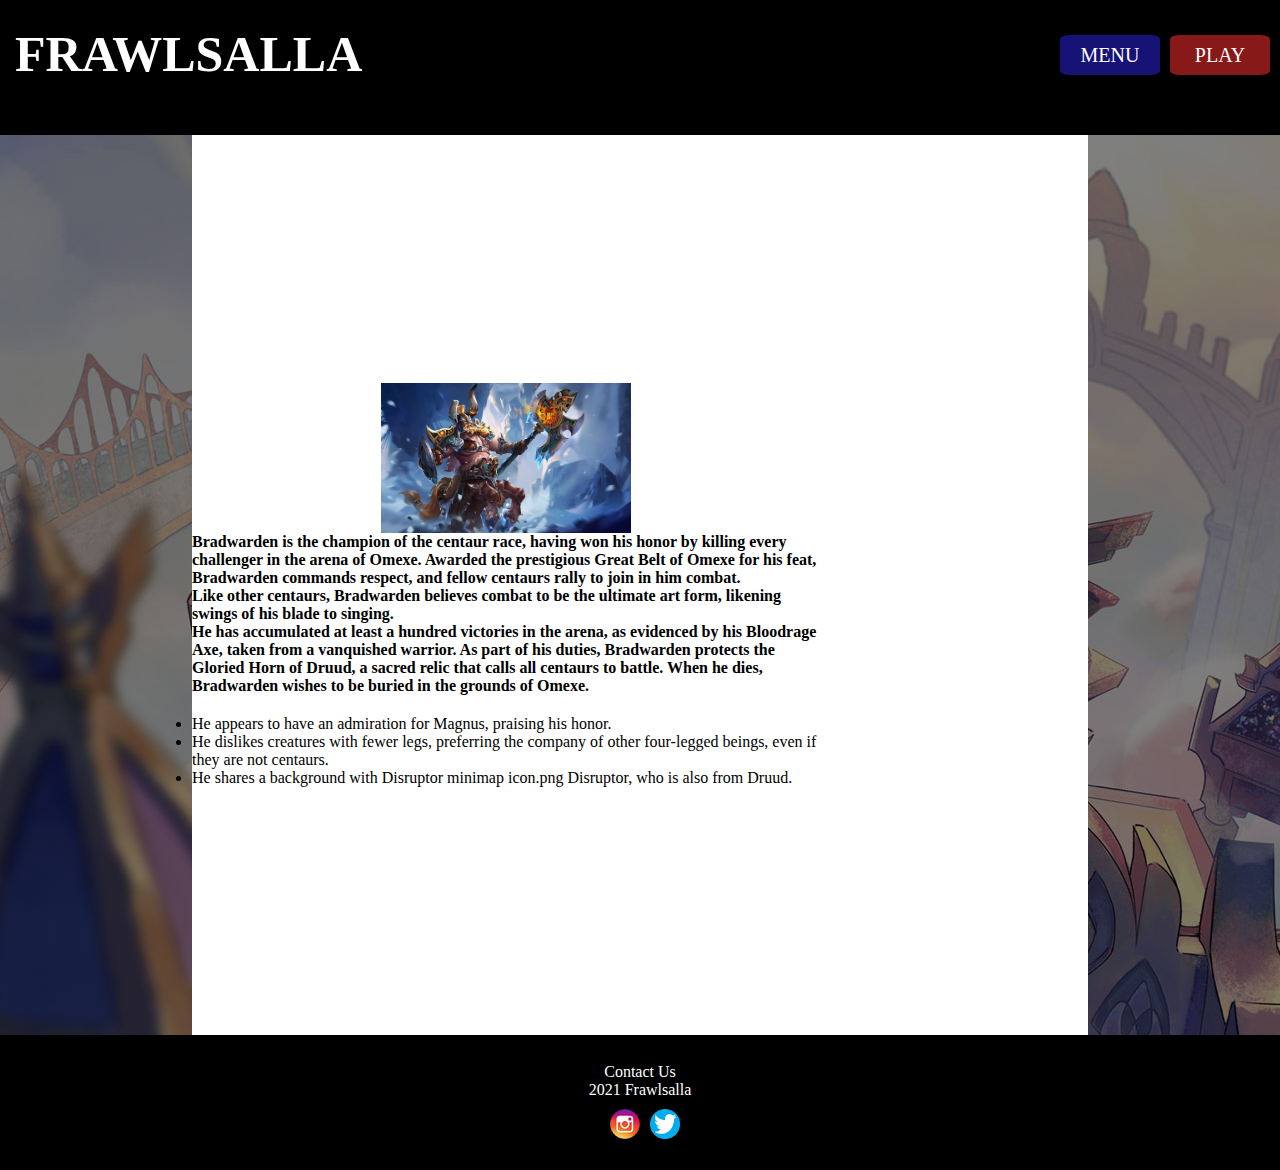
==== TUGAS HCI/char.html @ c461947d "char.html added" ====
<!DOCTYPE html>
<html>
<head>
	<title>FRAWLSALLA</title>
<meta name="viewport" content="width=device-width, initial-scale=1.0">
	<link rel="stylesheet" type="text/css" href="assets/css/style.css">
  <link rel="stylesheet" type="text/css" href="assets/css/charStyle.css">
</head>
<body>
<header>
	<nav>
		<div class="logo"><h1>FRAWLSALLA</h1></div>
		<div class="menus">
			<div class="dropdown">
    		<button class="menu">MENU</button>
    		<div class="dropdown-content">
					<a href="index.html">Home</a>
					<a href="play.html" class="small-dev">Play</a>
      		<a href="#">Events</a>
      		<a href="char.html">Charachters</a>
    		</div>
  		</div>
			<div>
				<button class="play" onclick="window.location.href = 'registration.html';">PLAY</button>
			</div>
		</div>
		</nav>
</header>
<main>
  <div class="holder">
    <div class="image">
      <img src="assets/characters/centaur.jpg" alt="centaur">
    </div>
    <div class="desc">
      <p style="font-weight:bold; margin-bottom:20px">Bradwarden is the champion of the centaur race, having won his honor by killing every challenger in the arena of Omexe. Awarded the prestigious Great Belt of Omexe for his feat, Bradwarden commands respect, and fellow centaurs rally to join in him combat.<br> Like other centaurs, Bradwarden believes combat to be the ultimate art form, likening swings of his blade to singing.<br>
        He has accumulated at least a hundred victories in the arena, as evidenced by his Bloodrage Axe, taken from a vanquished warrior.
        As part of his duties, Bradwarden protects the Gloried Horn of Druud, a sacred relic that calls all centaurs to battle.
        When he dies, Bradwarden wishes to be buried in the grounds of Omexe.</p>
      <li>He appears to have an admiration for Magnus, praising his honor.</li>
      <li>He dislikes creatures with fewer legs, preferring the company of other four-legged beings, even if they are not centaurs.</li>
      <li>He shares a background with Disruptor minimap icon.png Disruptor, who is also from Druud.</li>
    </div>
  </div>
</main>
<footer>
<div class="footer-content">
	<div class="contact">
		<p>Contact Us</p>
	</div>
	<div class="copyright">
		<p>2021 Frawlsalla</p>
	</div>
	<div class="social">
		<a href="https://www.instagram.com">
			<img src="assets/instagram.png" alt="instagram">
		</a>
		<a href="https://www.twitter.com">
			<img src="assets/twitter.png" alt="twitter">
		</a>
	</div>
</div>
</footer>
</body>
</html>
---- TUGAS HCI/assets/css/style.css ----
*{
  margin: 0;
  font-family: "Copperplate Gothic Bold";
}
body{
  height: 100%
}
header{
  background-color: black;
  height: 15vh;
}
header nav{
  display: flex;
  justify-content: space-between;
  flex-direction: row;
}
header nav .menus{
  margin: 35px 0;
  margin-right: 10px;
  justify-content: space-around;
  display: flex;
}
header nav .menus button{
  height: 40px;
  margin-left: 10px;
  font-size: 20px;
  width: 100px;
  border: none;
  color: white;
  border-radius: 10%
}
header nav .menus .menu{
  background-color: #161276;
}
header nav .menus .menu:hover{
  background-color: #2620aa;
}
.dropdown-content {
  display: none;
  position: absolute;
  background-color: #f9f9f9;
  min-width: 160px;
  box-shadow: 0px 8px 16px 0px rgba(0,0,0,0.2);
  z-index: 1;
}

.dropdown-content a {
  float: none;
  color: black;
  padding: 12px 16px;
  text-decoration: none;
  display: flex;
  text-align: left;
}

.dropdown-content a:hover {
  background-color: #ddd;
}

.dropdown:hover .dropdown-content {
  display: flex;
  flex-direction: column;
}
.dropdown-content .small-dev{display: none}
header nav .menus .play{
  background-color: #881919 ;
}
header nav .menus .play:hover{
  background-color: #a52323;
}
header nav h1{
  margin-top: 25px;
  color: white;
  margin-left: 15px;
  font-size: 50px;
  text-align: center;
}
main{
  display: flex;
  justify-content: space-around;
  background-image:linear-gradient(rgba(0, 0, 0, 0.5), rgba(0, 0, 0, 0.5)), url("../bg.jpg");
  height: 100vh ;
}
main .left{
  margin: auto 0;
  display: flex;
  flex-direction: column;
  justify-content: center;
}
main .left p{
  font-size: 50px;
  color: white;
  text-align: center;
}
main .right{
  margin: auto 0;
}
.slides {display: none;}
.slides img {vertical-align: middle;}
.slideshow-container {
  max-width: 500px;
  position: relative;
  margin: auto;
}
/* Number text (1/3 etc) */
.numbertext {
  color: #f2f2f2;
  font-size: 12px;
  padding: 8px 12px;
  position: absolute;
  top: 0;
}

/* The dots/bullets/indicators */
.dot {
  height: 15px;
  width: 15px;
  margin: 0 2px;
  background-color: #bbb;
  border-radius: 50%;
  display: inline-block;
  transition: background-color 0.6s ease;
}

.active {
  background-color: #717171;
}

/* Fading animation */
.fade {
  -webkit-animation-name: fade;
  -webkit-animation-duration: 1.5s;
  animation-name: fade;
  animation-duration: 1.5s;
}

@-webkit-keyframes fade {
  from {opacity: .4}
  to {opacity: 1}
}

@keyframes fade {
  from {opacity: .4}
  to {opacity: 1}
}
.change_content{
  font-size:50px;
  color:#00ffde;
  text-align: center;
  font-family: "Copperplate Gothic Bold";
}
.change_content:after{
	content: 'Online Ranked';
	animation: changetext 10s infinite linear;
}

@keyframes  changetext{
	0%{content: "Online Ranked 1v1"}
	25%{content: "Online Ranked 2v2"}
	50%{content: "Online Ranked 3v3"}
	75%{content: "Online Ranked 4v4"}
}
footer{
  background-color: black;
  height: 15vh;
  display: flex;
  flex-direction: column;
  justify-content: center;
}
footer .footer-content{
  margin: auto;
  justify-content:center;
}
footer .footer-content .social{
  justify-content: center;
  display: flex;
  margin-top: 10px
}
footer .footer-content .social img{
  width: 30px;
  height: 30px;
  padding-left: 10px
}
footer .footer-content div p{
  color: white;
  text-align: center
}
@media screen and (max-width: 600px) {
  header{
    height: 20vh
  }
  header nav{
    flex-direction: column;
    justify-content: center;
  }
  .logo h1{
    font-size: 250%
  }
  header nav .menus{
    margin: 5px 0;
    justify-content: center;
  }
  main{
    display: flex;
    justify-content: center;
    flex-direction: column;
    padding: auto;
    width: 100vw;
    height: 100vh
  }
  main div{
    width: 80vw;
  }
  main .left p{
    margin-top: 12px;
    font-size: 150%;
    text-align: center;
  }
  .change_content{
    font-size: 150%
  }
.play{
  display: none
}
.dropdown-content .small-dev{
  display: block;
}
}
---- TUGAS HCI/assets/css/charStyle.css ----
main .holder{
  background-color:white;
  height: auto;
  width: 70%;
  display: flex;
  flex-direction: column;
  justify-content: center;
}
main .holder .image{
  width: 70%;
  height: auto;
  display: flex;
  justify-content: center;
}
main .holder .image img{
  width: 250px;
  height: 150px
}
main .holder .desc{
  width: 70%;
  height: auto
}
main .holder .desc p,li{
  align-items: center;
}
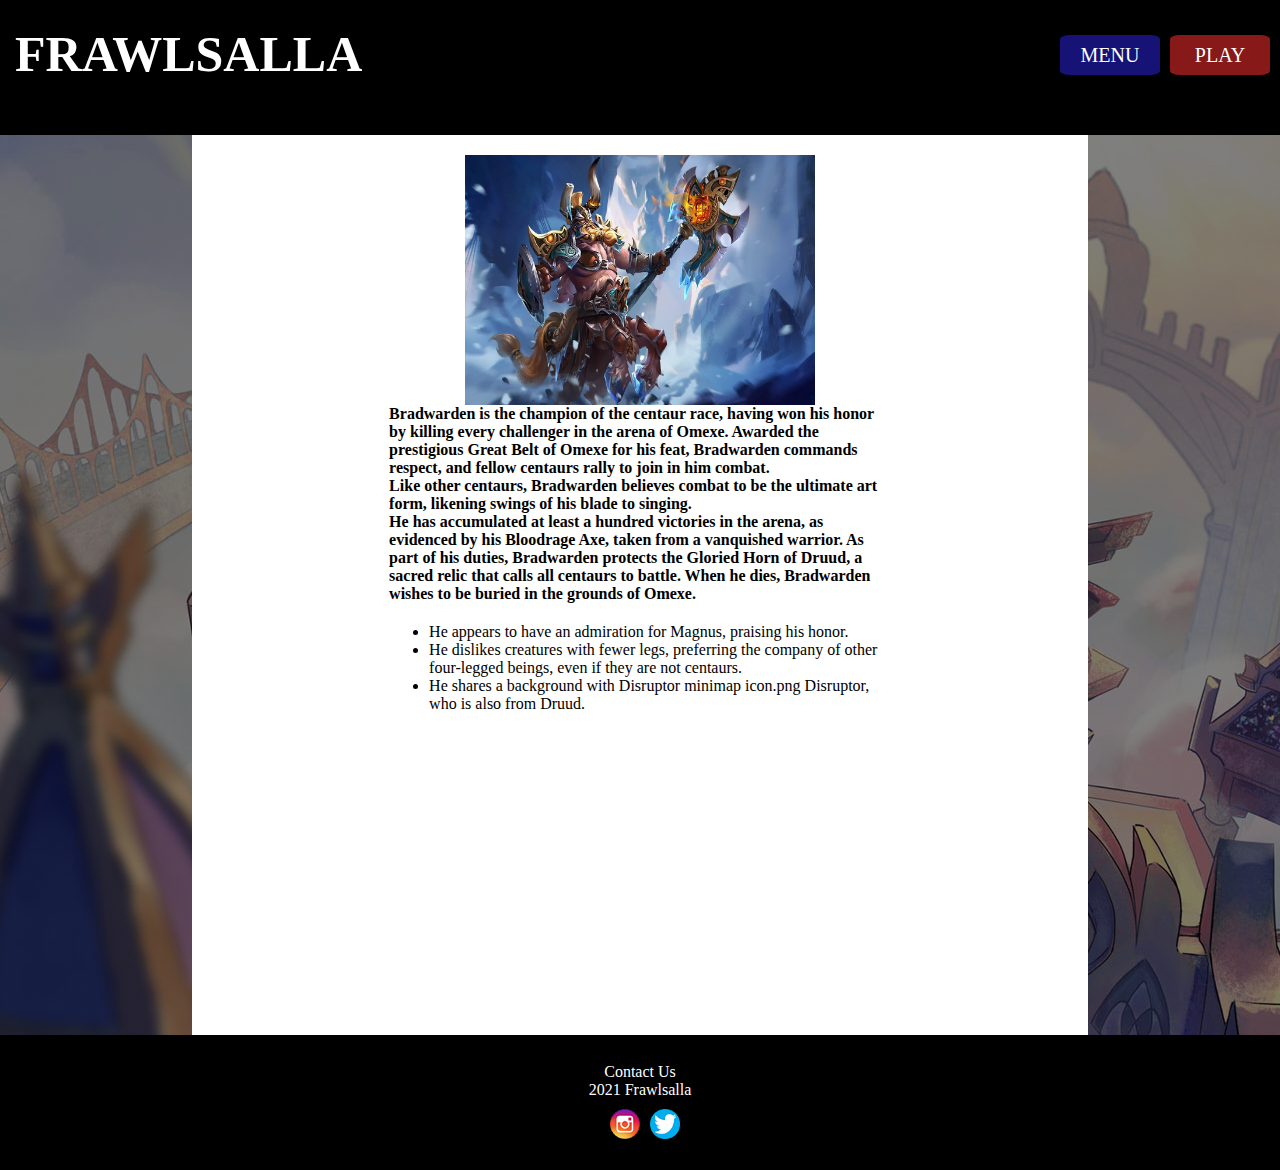
==== commit 7a4e593e: "add data charachter" ====
--- a/TUGAS HCI/char.html
+++ b/TUGAS HCI/char.html
@@ -5,8 +5,9 @@
 <meta name="viewport" content="width=device-width, initial-scale=1.0">
 	<link rel="stylesheet" type="text/css" href="assets/css/style.css">
   <link rel="stylesheet" type="text/css" href="assets/css/charStyle.css">
+  <script src="assets/javascript/script.js"></script>
 </head>
-<body>
+<body onload="showSlides()">
 <header>
 	<nav>
 		<div class="logo"><h1>FRAWLSALLA</h1></div>
@@ -27,20 +28,88 @@
 		</nav>
 </header>
 <main>
-  <div class="holder">
-    <div class="image">
-      <img src="assets/characters/centaur.jpg" alt="centaur">
+  <!-- centaur -->
+    <div class="slides">
+      <div class="doc">
+        <div class="image">
+          <img src="assets/characters/centaur.jpg" alt="centaur">
+        </div>
+        <div class="desc">
+          <p style="font-weight:bold; margin-bottom:20px">Bradwarden is the champion of the centaur race, having won his honor by killing every challenger in the arena of Omexe. Awarded the prestigious Great Belt of Omexe for his feat, Bradwarden commands respect, and fellow centaurs rally to join in him combat.<br> Like other centaurs, Bradwarden believes combat to be the ultimate art form, likening swings of his blade to singing.<br>
+            He has accumulated at least a hundred victories in the arena, as evidenced by his Bloodrage Axe, taken from a vanquished warrior.
+            As part of his duties, Bradwarden protects the Gloried Horn of Druud, a sacred relic that calls all centaurs to battle.
+            When he dies, Bradwarden wishes to be buried in the grounds of Omexe.</p>
+            <ul>
+              <li>He appears to have an admiration for Magnus, praising his honor.</li>
+              <li>He dislikes creatures with fewer legs, preferring the company of other four-legged beings, even if they are not centaurs.</li>
+              <li>He shares a background with Disruptor minimap icon.png Disruptor, who is also from Druud.</li>
+            </ul>
+          </div>
+        </div>
     </div>
-    <div class="desc">
-      <p style="font-weight:bold; margin-bottom:20px">Bradwarden is the champion of the centaur race, having won his honor by killing every challenger in the arena of Omexe. Awarded the prestigious Great Belt of Omexe for his feat, Bradwarden commands respect, and fellow centaurs rally to join in him combat.<br> Like other centaurs, Bradwarden believes combat to be the ultimate art form, likening swings of his blade to singing.<br>
-        He has accumulated at least a hundred victories in the arena, as evidenced by his Bloodrage Axe, taken from a vanquished warrior.
-        As part of his duties, Bradwarden protects the Gloried Horn of Druud, a sacred relic that calls all centaurs to battle.
-        When he dies, Bradwarden wishes to be buried in the grounds of Omexe.</p>
-      <li>He appears to have an admiration for Magnus, praising his honor.</li>
-      <li>He dislikes creatures with fewer legs, preferring the company of other four-legged beings, even if they are not centaurs.</li>
-      <li>He shares a background with Disruptor minimap icon.png Disruptor, who is also from Druud.</li>
+    <!-- ogre -->
+    <div class="slides">
+        <div class="doc">
+          <div class="image">
+            <img src="assets/characters/ogre.jpg" alt="ogre">
+          </div>
+          <div class="desc">
+            <p style="font-weight:bold; margin-bottom:20px">For reasons unknown, the Goddess of Luck tasked Aggron with watching over a flock of Firelarks. One such bird, Flockheart, managed to get separated from the flock, and ended up being Aggron's mount</p>
+          </div>
+        </div>
     </div>
-  </div>
+    <!-- earth spirit -->
+    <div class="slides">
+        <div class="doc">
+          <div class="image">
+            <img src="assets/characters/centaur.jpg" alt="centaur">
+          </div>
+          <div class="desc">
+            <p style="font-weight:bold; margin-bottom:20px">Deep amid the Upland crags and cliffs there runs a seam of sacred jade long foresworn by highland miners. From this rare material, the likeness of the great general Kaolin was carved and buried at the head of a stone funerary army ten thousand strong—a force of soldiers and holy men, jesters and acrobats, carved by crafstmen and entombed for millennia in the dark embrace of the Earth.
+
+What the craftsmen had not known was that within the strange seam of jade flowed the spirit of the Earth itself—an elemental force at one with the planet. When the force within the carved jade found itself cut off from the life's blood of the world, it gathered its strength over the course of a thousand years and dug itself free and into the light. Now the great Kaolin Earth Spirit strides the Upland roads, fighting for the spirit of the Earth; and in times of need calls forth remnants of his buried army still locked in the loving embrace of the soil.</p>
+
+            </div>
+          </div>
+    </div>
+    <!-- dazzle -->
+    <div class="slides">
+          <div class="doc">
+            <div class="image">
+              <img src="assets/characters/centaur.jpg" alt="centaur">
+            </div>
+            <div class="desc">
+              <p style="font-weight:bold; margin-bottom:20px">Bradwarden is the champion of the centaur race, having won his honor by killing every challenger in the arena of Omexe. Awarded the prestigious Great Belt of Omexe for his feat, Bradwarden commands respect, and fellow centaurs rally to join in him combat.<br> Like other centaurs, Bradwarden believes combat to be the ultimate art form, likening swings of his blade to singing.<br>
+                He has accumulated at least a hundred victories in the arena, as evidenced by his Bloodrage Axe, taken from a vanquished warrior.
+                As part of his duties, Bradwarden protects the Gloried Horn of Druud, a sacred relic that calls all centaurs to battle.
+                When he dies, Bradwarden wishes to be buried in the grounds of Omexe.</p>
+                <ul>
+                  <li>He appears to have an admiration for Magnus, praising his honor.</li>
+                  <li>He dislikes creatures with fewer legs, preferring the company of other four-legged beings, even if they are not centaurs.</li>
+                  <li>He shares a background with Disruptor minimap icon.png Disruptor, who is also from Druud.</li>
+                </ul>
+              </div>
+            </div>
+    </div>
+    <!-- terror blade -->
+    <div class="slides">
+            <div class="doc">
+              <div class="image">
+                <img src="assets/characters/centaur.jpg" alt="centaur">
+              </div>
+              <div class="desc">
+                <p style="font-weight:bold; margin-bottom:20px">Bradwarden is the champion of the centaur race, having won his honor by killing every challenger in the arena of Omexe. Awarded the prestigious Great Belt of Omexe for his feat, Bradwarden commands respect, and fellow centaurs rally to join in him combat.<br> Like other centaurs, Bradwarden believes combat to be the ultimate art form, likening swings of his blade to singing.<br>
+                  He has accumulated at least a hundred victories in the arena, as evidenced by his Bloodrage Axe, taken from a vanquished warrior.
+                  As part of his duties, Bradwarden protects the Gloried Horn of Druud, a sacred relic that calls all centaurs to battle.
+                  When he dies, Bradwarden wishes to be buried in the grounds of Omexe.</p>
+                  <ul>
+                    <li>He appears to have an admiration for Magnus, praising his honor.</li>
+                    <li>He dislikes creatures with fewer legs, preferring the company of other four-legged beings, even if they are not centaurs.</li>
+                    <li>He shares a background with Disruptor minimap icon.png Disruptor, who is also from Druud.</li>
+                  </ul>
+                </div>
+              </div>
+    </div>
 </main>
 <footer>
 <div class="footer-content">
--- a/TUGAS HCI/assets/css/charStyle.css
+++ b/TUGAS HCI/assets/css/charStyle.css
@@ -1,25 +1,30 @@
-main .holder{
-  background-color:white;
+main .slides{
   height: auto;
   width: 70%;
-  display: flex;
-  flex-direction: column;
-  justify-content: center;
+  background-color:white;
 }
-main .holder .image{
+main .slides .doc{
+  width: 80%;
+  height: 100px;
+  margin: auto;
+  padding-top: 20px
+}
+main .slides .image{
   width: 70%;
   height: auto;
+  margin: auto;
   display: flex;
   justify-content: center;
 }
-main .holder .image img{
-  width: 250px;
-  height: 150px
+main .slides .desc{
+  width: 70%;
+  height: auto;
+  margin: auto;
 }
-main .holder .desc{
-  width: 70%;
-  height: auto
+main .slides .image img{
+  width: 350px;
+  height: 250px
 }
-main .holder .desc p,li{
+main .slides .desc p,li{
   align-items: center;
 }
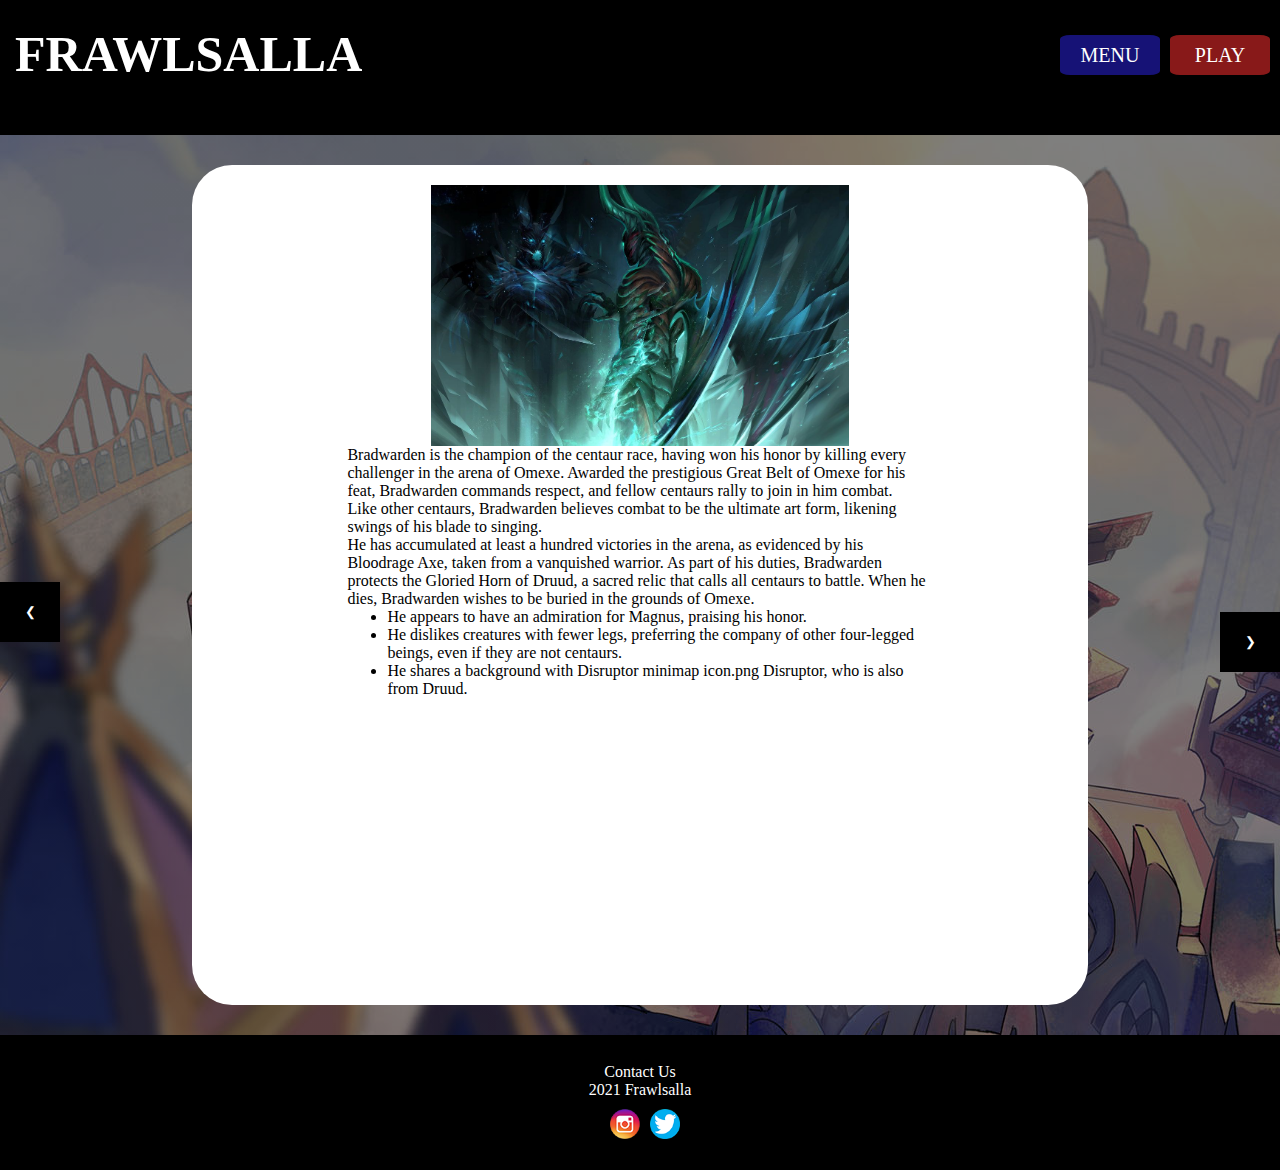
==== commit c564d2b2: "done not responsive char.html" ====
--- a/TUGAS HCI/char.html
+++ b/TUGAS HCI/char.html
@@ -7,7 +7,7 @@
   <link rel="stylesheet" type="text/css" href="assets/css/charStyle.css">
   <script src="assets/javascript/script.js"></script>
 </head>
-<body onload="showSlides()">
+<body onload="showDivs(0)">
 <header>
 	<nav>
 		<div class="logo"><h1>FRAWLSALLA</h1></div>
@@ -29,87 +29,84 @@
 </header>
 <main>
   <!-- centaur -->
-    <div class="slides">
-      <div class="doc">
-        <div class="image">
-          <img src="assets/characters/centaur.jpg" alt="centaur">
-        </div>
-        <div class="desc">
-          <p style="font-weight:bold; margin-bottom:20px">Bradwarden is the champion of the centaur race, having won his honor by killing every challenger in the arena of Omexe. Awarded the prestigious Great Belt of Omexe for his feat, Bradwarden commands respect, and fellow centaurs rally to join in him combat.<br> Like other centaurs, Bradwarden believes combat to be the ultimate art form, likening swings of his blade to singing.<br>
-            He has accumulated at least a hundred victories in the arena, as evidenced by his Bloodrage Axe, taken from a vanquished warrior.
-            As part of his duties, Bradwarden protects the Gloried Horn of Druud, a sacred relic that calls all centaurs to battle.
-            When he dies, Bradwarden wishes to be buried in the grounds of Omexe.</p>
-            <ul>
-              <li>He appears to have an admiration for Magnus, praising his honor.</li>
-              <li>He dislikes creatures with fewer legs, preferring the company of other four-legged beings, even if they are not centaurs.</li>
-              <li>He shares a background with Disruptor minimap icon.png Disruptor, who is also from Druud.</li>
-            </ul>
-          </div>
-        </div>
-    </div>
-    <!-- ogre -->
-    <div class="slides">
-        <div class="doc">
-          <div class="image">
-            <img src="assets/characters/ogre.jpg" alt="ogre">
-          </div>
-          <div class="desc">
-            <p style="font-weight:bold; margin-bottom:20px">For reasons unknown, the Goddess of Luck tasked Aggron with watching over a flock of Firelarks. One such bird, Flockheart, managed to get separated from the flock, and ended up being Aggron's mount</p>
-          </div>
-        </div>
-    </div>
-    <!-- earth spirit -->
-    <div class="slides">
-        <div class="doc">
-          <div class="image">
-            <img src="assets/characters/centaur.jpg" alt="centaur">
-          </div>
-          <div class="desc">
-            <p style="font-weight:bold; margin-bottom:20px">Deep amid the Upland crags and cliffs there runs a seam of sacred jade long foresworn by highland miners. From this rare material, the likeness of the great general Kaolin was carved and buried at the head of a stone funerary army ten thousand strong—a force of soldiers and holy men, jesters and acrobats, carved by crafstmen and entombed for millennia in the dark embrace of the Earth.
-
-What the craftsmen had not known was that within the strange seam of jade flowed the spirit of the Earth itself—an elemental force at one with the planet. When the force within the carved jade found itself cut off from the life's blood of the world, it gathered its strength over the course of a thousand years and dug itself free and into the light. Now the great Kaolin Earth Spirit strides the Upland roads, fighting for the spirit of the Earth; and in times of need calls forth remnants of his buried army still locked in the loving embrace of the soil.</p>
-
-            </div>
-          </div>
-    </div>
-    <!-- dazzle -->
-    <div class="slides">
-          <div class="doc">
-            <div class="image">
-              <img src="assets/characters/centaur.jpg" alt="centaur">
-            </div>
-            <div class="desc">
-              <p style="font-weight:bold; margin-bottom:20px">Bradwarden is the champion of the centaur race, having won his honor by killing every challenger in the arena of Omexe. Awarded the prestigious Great Belt of Omexe for his feat, Bradwarden commands respect, and fellow centaurs rally to join in him combat.<br> Like other centaurs, Bradwarden believes combat to be the ultimate art form, likening swings of his blade to singing.<br>
-                He has accumulated at least a hundred victories in the arena, as evidenced by his Bloodrage Axe, taken from a vanquished warrior.
-                As part of his duties, Bradwarden protects the Gloried Horn of Druud, a sacred relic that calls all centaurs to battle.
-                When he dies, Bradwarden wishes to be buried in the grounds of Omexe.</p>
-                <ul>
-                  <li>He appears to have an admiration for Magnus, praising his honor.</li>
-                  <li>He dislikes creatures with fewer legs, preferring the company of other four-legged beings, even if they are not centaurs.</li>
-                  <li>He shares a background with Disruptor minimap icon.png Disruptor, who is also from Druud.</li>
-                </ul>
-              </div>
-            </div>
-    </div>
-    <!-- terror blade -->
-    <div class="slides">
-            <div class="doc">
-              <div class="image">
-                <img src="assets/characters/centaur.jpg" alt="centaur">
-              </div>
-              <div class="desc">
-                <p style="font-weight:bold; margin-bottom:20px">Bradwarden is the champion of the centaur race, having won his honor by killing every challenger in the arena of Omexe. Awarded the prestigious Great Belt of Omexe for his feat, Bradwarden commands respect, and fellow centaurs rally to join in him combat.<br> Like other centaurs, Bradwarden believes combat to be the ultimate art form, likening swings of his blade to singing.<br>
-                  He has accumulated at least a hundred victories in the arena, as evidenced by his Bloodrage Axe, taken from a vanquished warrior.
-                  As part of his duties, Bradwarden protects the Gloried Horn of Druud, a sacred relic that calls all centaurs to battle.
-                  When he dies, Bradwarden wishes to be buried in the grounds of Omexe.</p>
-                  <ul>
-                    <li>He appears to have an admiration for Magnus, praising his honor.</li>
-                    <li>He dislikes creatures with fewer legs, preferring the company of other four-legged beings, even if they are not centaurs.</li>
-                    <li>He shares a background with Disruptor minimap icon.png Disruptor, who is also from Druud.</li>
-                  </ul>
-                </div>
-              </div>
-    </div>
+	<div class="container">
+		<div class="slides">
+					<img src="assets/characters/centaur.jpg" alt="centaur">
+				<div class="desc" style="margin-bottom:20px">
+						Bradwarden is the champion of the centaur race, having won his honor by killing every challenger in the arena of Omexe. Awarded the prestigious Great Belt of Omexe for his feat, Bradwarden commands respect, and fellow centaurs rally to join in him combat.<br> Like other centaurs, Bradwarden believes combat to be the ultimate art form, likening swings of his blade to singing.<br>
+						He has accumulated at least a hundred victories in the arena, as evidenced by his Bloodrage Axe, taken from a vanquished warrior.
+						As part of his duties, Bradwarden protects the Gloried Horn of Druud, a sacred relic that calls all centaurs to battle.
+						When he dies, Bradwarden wishes to be buried in the grounds of Omexe.
+						<ul>
+							<li>He appears to have an admiration for Magnus, praising his honor.</li>
+							<li>He dislikes creatures with fewer legs, preferring the company of other four-legged beings, even if they are not centaurs.</li>
+							<li>He shares a background with Disruptor minimap icon.png Disruptor, who is also from Druud.</li>
+						</ul>
+					</div>
+		</div>
+		<!-- ogre -->
+		<div class="slides">
+					<img src="assets/characters/ogre.jpg" alt="centaur">
+				<div class="desc" style="margin-bottom:20px">
+						Bradwarden is the champion of the centaur race, having won his honor by killing every challenger in the arena of Omexe. Awarded the prestigious Great Belt of Omexe for his feat, Bradwarden commands respect, and fellow centaurs rally to join in him combat.<br> Like other centaurs, Bradwarden believes combat to be the ultimate art form, likening swings of his blade to singing.<br>
+						He has accumulated at least a hundred victories in the arena, as evidenced by his Bloodrage Axe, taken from a vanquished warrior.
+						As part of his duties, Bradwarden protects the Gloried Horn of Druud, a sacred relic that calls all centaurs to battle.
+						When he dies, Bradwarden wishes to be buried in the grounds of Omexe.
+						<ul>
+							<li>He appears to have an admiration for Magnus, praising his honor.</li>
+							<li>He dislikes creatures with fewer legs, preferring the company of other four-legged beings, even if they are not centaurs.</li>
+							<li>He shares a background with Disruptor minimap icon.png Disruptor, who is also from Druud.</li>
+						</ul>
+					</div>
+		</div>
+		<!-- earth spirit -->
+		<div class="slides">
+					<img src="assets/characters/earthspirit.jpeg" alt="centaur">
+				<div class="desc" style="margin-bottom:20px">
+						Bradwarden is the champion of the centaur race, having won his honor by killing every challenger in the arena of Omexe. Awarded the prestigious Great Belt of Omexe for his feat, Bradwarden commands respect, and fellow centaurs rally to join in him combat.<br> Like other centaurs, Bradwarden believes combat to be the ultimate art form, likening swings of his blade to singing.<br>
+						He has accumulated at least a hundred victories in the arena, as evidenced by his Bloodrage Axe, taken from a vanquished warrior.
+						As part of his duties, Bradwarden protects the Gloried Horn of Druud, a sacred relic that calls all centaurs to battle.
+						When he dies, Bradwarden wishes to be buried in the grounds of Omexe.
+						<ul>
+							<li>He appears to have an admiration for Magnus, praising his honor.</li>
+							<li>He dislikes creatures with fewer legs, preferring the company of other four-legged beings, even if they are not centaurs.</li>
+							<li>He shares a background with Disruptor minimap icon.png Disruptor, who is also from Druud.</li>
+						</ul>
+					</div>
+		</div>
+		<!-- dazzle -->
+		<div class="slides">
+					<img src="assets/characters/dazzle.jpg" alt="centaur">
+				<div class="desc" style="margin-bottom:20px">
+						Bradwarden is the champion of the centaur race, having won his honor by killing every challenger in the arena of Omexe. Awarded the prestigious Great Belt of Omexe for his feat, Bradwarden commands respect, and fellow centaurs rally to join in him combat.<br> Like other centaurs, Bradwarden believes combat to be the ultimate art form, likening swings of his blade to singing.<br>
+						He has accumulated at least a hundred victories in the arena, as evidenced by his Bloodrage Axe, taken from a vanquished warrior.
+						As part of his duties, Bradwarden protects the Gloried Horn of Druud, a sacred relic that calls all centaurs to battle.
+						When he dies, Bradwarden wishes to be buried in the grounds of Omexe.
+						<ul>
+							<li>He appears to have an admiration for Magnus, praising his honor.</li>
+							<li>He dislikes creatures with fewer legs, preferring the company of other four-legged beings, even if they are not centaurs.</li>
+							<li>He shares a background with Disruptor minimap icon.png Disruptor, who is also from Druud.</li>
+						</ul>
+					</div>
+		</div>
+		<!-- terror blade -->
+		<div class="slides">
+					<img src="assets/characters/terrorblade.jpg" alt="centaur">
+				<div class="desc" style="margin-bottom:20px">
+						Bradwarden is the champion of the centaur race, having won his honor by killing every challenger in the arena of Omexe. Awarded the prestigious Great Belt of Omexe for his feat, Bradwarden commands respect, and fellow centaurs rally to join in him combat.<br> Like other centaurs, Bradwarden believes combat to be the ultimate art form, likening swings of his blade to singing.<br>
+						He has accumulated at least a hundred victories in the arena, as evidenced by his Bloodrage Axe, taken from a vanquished warrior.
+						As part of his duties, Bradwarden protects the Gloried Horn of Druud, a sacred relic that calls all centaurs to battle.
+						When he dies, Bradwarden wishes to be buried in the grounds of Omexe.
+						<ul>
+							<li>He appears to have an admiration for Magnus, praising his honor.</li>
+							<li>He dislikes creatures with fewer legs, preferring the company of other four-legged beings, even if they are not centaurs.</li>
+							<li>He shares a background with Disruptor minimap icon.png Disruptor, who is also from Druud.</li>
+						</ul>
+					</div>
+		</div>
+		<button class="btn left" onclick="plusDivs(-1)">&#10094;</button>
+		<button class="btn right" onclick="plusDivs(1)">&#10095;</button>
+	</div>
 </main>
 <footer>
 <div class="footer-content">
--- a/TUGAS HCI/assets/css/charStyle.css
+++ b/TUGAS HCI/assets/css/charStyle.css
@@ -1,30 +1,63 @@
-main .slides{
-  height: auto;
+/* slides */
+main .container{
+  justify-content: center;
+  display: flex;
   width: 70%;
   background-color:white;
+  border-radius: 40px;
+  margin: 30px 0;
 }
-main .slides .doc{
+main .container .slides{
+  height: auto;
+  padding: 0 30px;
+}
+
+main .container .slides .doc{
   width: 80%;
-  height: 100px;
-  margin: auto;
-  padding-top: 20px
+  padding-top: 20px;
+  justify-content: center;
+  display: flex;
+  flex-direction: column;
 }
-main .slides .image{
+main .container .slides .desc{
   width: 70%;
   height: auto;
   margin: auto;
-  display: flex;
-  justify-content: center;
+  font-size: 100%
 }
-main .slides .desc{
-  width: 70%;
-  height: auto;
-  margin: auto;
+main .container .slides img{
+  padding-top: 20px;
+  display: block;
+  margin-left: auto;
+  margin-right: auto;
+  width: 50%;
 }
-main .slides .image img{
-  width: 350px;
-  height: 250px
-}
-main .slides .desc p,li{
+main .container .slides .desc p,li{
   align-items: center;
 }
+.btn{
+  color: white;
+  background-color: black;
+  border:none;
+  width: 60px;
+  /* border-radius: 10px; */
+  height: 60px
+}
+.btn:hover{
+  color: black;
+  background-color: grey;
+}
+main .container .left{
+  position:absolute;
+  top:68%;
+  left:0%;
+  transform:translate(0%,-50%);
+  -ms-transform:translate(-0%,-50%)
+}
+main .container .right{
+  position:absolute;
+  top:68%;
+  right:0%;
+  -ms-transform:translate(0%,-50%)
+  transform:translate(0%,-50%);
+}
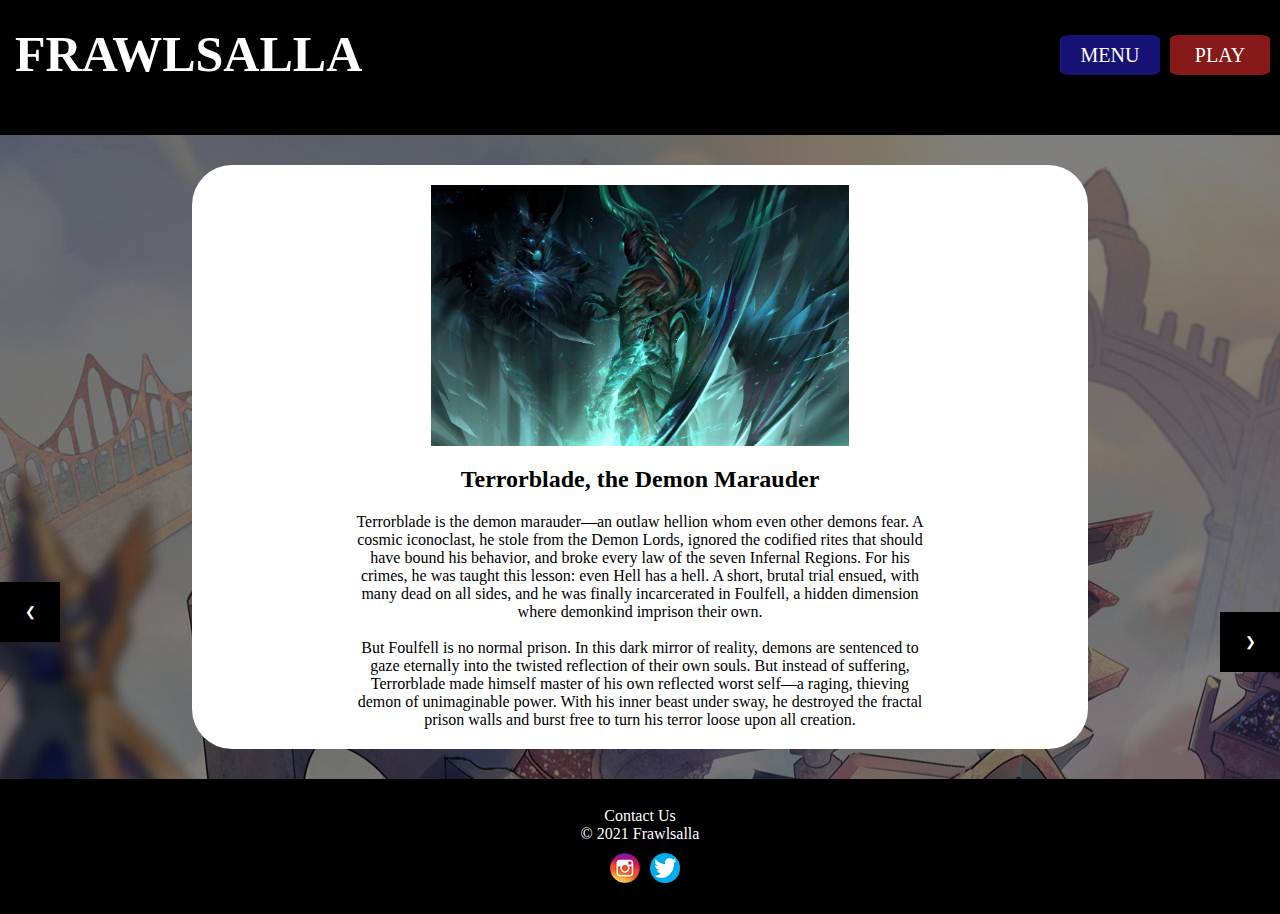
==== commit 45274646: "fixing char.html" ====
--- a/TUGAS HCI/char.html
+++ b/TUGAS HCI/char.html
@@ -32,76 +32,53 @@
 	<div class="container">
 		<div class="slides">
 					<img src="assets/characters/centaur.jpg" alt="centaur">
+					<h2>Bradwarden, the Centaur Warrunner</h2>
 				<div class="desc" style="margin-bottom:20px">
-						Bradwarden is the champion of the centaur race, having won his honor by killing every challenger in the arena of Omexe. Awarded the prestigious Great Belt of Omexe for his feat, Bradwarden commands respect, and fellow centaurs rally to join in him combat.<br> Like other centaurs, Bradwarden believes combat to be the ultimate art form, likening swings of his blade to singing.<br>
-						He has accumulated at least a hundred victories in the arena, as evidenced by his Bloodrage Axe, taken from a vanquished warrior.
-						As part of his duties, Bradwarden protects the Gloried Horn of Druud, a sacred relic that calls all centaurs to battle.
-						When he dies, Bradwarden wishes to be buried in the grounds of Omexe.
-						<ul>
-							<li>He appears to have an admiration for Magnus, praising his honor.</li>
-							<li>He dislikes creatures with fewer legs, preferring the company of other four-legged beings, even if they are not centaurs.</li>
-							<li>He shares a background with Disruptor minimap icon.png Disruptor, who is also from Druud.</li>
-						</ul>
-					</div>
+					It's said that a centaur's road is paved with the corpses of the fallen. For the one called Warrunner, it has been a long road indeed. To outsiders, the four-legged clans of Druud are often mistaken for simple, brutish creatures. Their language has no written form; their culture lacks pictographic traditions, structured music, formalized religion. For centaurs, combat is the perfect articulation of thought, the highest expression of self. If killing is an art among centaurs, then Bradwarden the Warrunner is their greatest artist. He rose to dominance on the proving grounds of Omexe, an ancient arena where centaur clans have for millennia gathered to perform their gladiatorial rites. As his fame spread, spectators came from far and wide to see the great centaur in action. Always the first to step into the arena, and the last to leave, he composes a masterpiece in each guttering spray, each thrust of blood-slickened blade-length. It is the poetry of blood on steel, flung in complex patterns across the pale sands of the killing floor.
+					<br><br>
+					Warrunner defeated warrior after warrior, until the arena boomed with the cheering of his name, and he found himself alone, the uncontested champion of his kind. The great belt of Omexe was bestowed, wrapped around his broad torso, but in his victory, the death-artist found only emptiness. For what is a warrior without a challenge? The great centaur galloped out of Omexe that day with a new goal. To his people, Warrunner is the greatest warrior to ever step into the arena. Now he has set out to prove he is the greatest fighter who has ever lived.
+				</div>
 		</div>
 		<!-- ogre -->
 		<div class="slides">
 					<img src="assets/characters/ogre.jpg" alt="centaur">
+					<h2>Aggron Stonebreak, the Ogre Magi</h2>
 				<div class="desc" style="margin-bottom:20px">
-						Bradwarden is the champion of the centaur race, having won his honor by killing every challenger in the arena of Omexe. Awarded the prestigious Great Belt of Omexe for his feat, Bradwarden commands respect, and fellow centaurs rally to join in him combat.<br> Like other centaurs, Bradwarden believes combat to be the ultimate art form, likening swings of his blade to singing.<br>
-						He has accumulated at least a hundred victories in the arena, as evidenced by his Bloodrage Axe, taken from a vanquished warrior.
-						As part of his duties, Bradwarden protects the Gloried Horn of Druud, a sacred relic that calls all centaurs to battle.
-						When he dies, Bradwarden wishes to be buried in the grounds of Omexe.
-						<ul>
-							<li>He appears to have an admiration for Magnus, praising his honor.</li>
-							<li>He dislikes creatures with fewer legs, preferring the company of other four-legged beings, even if they are not centaurs.</li>
-							<li>He shares a background with Disruptor minimap icon.png Disruptor, who is also from Druud.</li>
-						</ul>
+					The ordinary ogre is the creature for whom the phrase 'As dumb as a bag of rock hammers' was coined. In his natural state, an ogre is supremely incapable of doing or deciding anything. Clothed in dirt, he sometimes finds himself accidentally draped in animal skins after eating lanekill. Not an especially social creature, he is most often found affectionately consorting with the boulders or tree-stumps he has mistaken for kin (a factor that may explain the ogre's low rate of reproduction). However, once every generation or so, the ogre race is blessed with the birth of a two-headed Ogre Magi, who is immediately given the traditional name of Aggron Stonebreak, the name of the first and perhaps only wise ogre in their line's history.
+					<br><br>
+					With two heads, Ogre Magi finds it possible to function at a level most other creatures manage with one. And while the Ogre Magi will win no debates (even with itself), it is graced with a divine quality known as Dumb Luck—a propensity for serendipitous strokes of fortune which have allowed the ogre race to flourish in spite of enemies, harsh weather, and an inability to feed itself. It's as if the Goddess of Luck, filled with pity for the sadly inept species, has taken Ogre Magi under her wing. And who could blame her? Poor things.
 					</div>
 		</div>
 		<!-- earth spirit -->
 		<div class="slides">
 					<img src="assets/characters/earthspirit.jpeg" alt="centaur">
+					<h2>Kaolin, the Earth Spirit</h2>
 				<div class="desc" style="margin-bottom:20px">
-						Bradwarden is the champion of the centaur race, having won his honor by killing every challenger in the arena of Omexe. Awarded the prestigious Great Belt of Omexe for his feat, Bradwarden commands respect, and fellow centaurs rally to join in him combat.<br> Like other centaurs, Bradwarden believes combat to be the ultimate art form, likening swings of his blade to singing.<br>
-						He has accumulated at least a hundred victories in the arena, as evidenced by his Bloodrage Axe, taken from a vanquished warrior.
-						As part of his duties, Bradwarden protects the Gloried Horn of Druud, a sacred relic that calls all centaurs to battle.
-						When he dies, Bradwarden wishes to be buried in the grounds of Omexe.
-						<ul>
-							<li>He appears to have an admiration for Magnus, praising his honor.</li>
-							<li>He dislikes creatures with fewer legs, preferring the company of other four-legged beings, even if they are not centaurs.</li>
-							<li>He shares a background with Disruptor minimap icon.png Disruptor, who is also from Druud.</li>
-						</ul>
+					Deep amid the Upland crags and cliffs there runs a seam of sacred jade long foresworn by highland miners. From this rare material, the likeness of the great general Kaolin was carved and buried at the head of a stone funerary army ten thousand strong—a force of soldiers and holy men, jesters and acrobats, carved by crafstmen and entombed for millennia in the dark embrace of the Earth.
+					<br><br>
+					What the craftsmen had not known was that within the strange seam of jade flowed the spirit of the Earth itself—an elemental force at one with the planet. When the force within the carved jade found itself cut off from the life's blood of the world, it gathered its strength over the course of a thousand years and dug itself free and into the light. Now the great Kaolin Earth Spirit strides the Upland roads, fighting for the spirit of the Earth; and in times of need calls forth remnants of his buried army still locked in the loving embrace of the soil.
 					</div>
 		</div>
 		<!-- dazzle -->
 		<div class="slides">
 					<img src="assets/characters/dazzle.jpg" alt="centaur">
+					<h2>Dazzle, the Shadow Priest</h2>
 				<div class="desc" style="margin-bottom:20px">
-						Bradwarden is the champion of the centaur race, having won his honor by killing every challenger in the arena of Omexe. Awarded the prestigious Great Belt of Omexe for his feat, Bradwarden commands respect, and fellow centaurs rally to join in him combat.<br> Like other centaurs, Bradwarden believes combat to be the ultimate art form, likening swings of his blade to singing.<br>
-						He has accumulated at least a hundred victories in the arena, as evidenced by his Bloodrage Axe, taken from a vanquished warrior.
-						As part of his duties, Bradwarden protects the Gloried Horn of Druud, a sacred relic that calls all centaurs to battle.
-						When he dies, Bradwarden wishes to be buried in the grounds of Omexe.
-						<ul>
-							<li>He appears to have an admiration for Magnus, praising his honor.</li>
-							<li>He dislikes creatures with fewer legs, preferring the company of other four-legged beings, even if they are not centaurs.</li>
-							<li>He shares a background with Disruptor minimap icon.png Disruptor, who is also from Druud.</li>
-						</ul>
+					Each young acolyte to the Dezun order must complete a series of rites before becoming a shadow priest. The final rite, the rite of shades, is a harrowing spiritual journey through the Nothl Realm, an unpredictable domain from which not all visitants return. Of those who do, some return mad. Others return with strange aptitudes. But all who go there are changed by their experiences.
+					<br><br>
+					Driven by the need for enlightenment, Dazzle was the youngest of his tribe ever to request the sacred ritual. At first the order refused him, saying he was too young. But Dazzle was not to be dissuaded. Sensing something special in the headstrong young acolyte, the elders relented. Dazzle drank down the sacred potion and sat by the fire while the rest of his tribe danced through the night.
+					<br><br>
+					In this ethereal dimension of the Nothl Realm, the properties of light and dark are inverted. Thus his brilliant healing light, beautiful to our eye, is actually a sinister kind of evil; and the darkest deeds are done in a dazzling glow. The elders' intuition was prophetic: Dazzle returned to his people as a Shadow Priest like none seen before, with the power to heal as well as to destroy. Now he uses his gift to cut down his enemies and mend his friends.
 					</div>
 		</div>
 		<!-- terror blade -->
 		<div class="slides">
 					<img src="assets/characters/terrorblade.jpg" alt="centaur">
+					<h2>Terrorblade, the Demon Marauder</h2>
 				<div class="desc" style="margin-bottom:20px">
-						Bradwarden is the champion of the centaur race, having won his honor by killing every challenger in the arena of Omexe. Awarded the prestigious Great Belt of Omexe for his feat, Bradwarden commands respect, and fellow centaurs rally to join in him combat.<br> Like other centaurs, Bradwarden believes combat to be the ultimate art form, likening swings of his blade to singing.<br>
-						He has accumulated at least a hundred victories in the arena, as evidenced by his Bloodrage Axe, taken from a vanquished warrior.
-						As part of his duties, Bradwarden protects the Gloried Horn of Druud, a sacred relic that calls all centaurs to battle.
-						When he dies, Bradwarden wishes to be buried in the grounds of Omexe.
-						<ul>
-							<li>He appears to have an admiration for Magnus, praising his honor.</li>
-							<li>He dislikes creatures with fewer legs, preferring the company of other four-legged beings, even if they are not centaurs.</li>
-							<li>He shares a background with Disruptor minimap icon.png Disruptor, who is also from Druud.</li>
-						</ul>
+					Terrorblade is the demon marauder—an outlaw hellion whom even other demons fear. A cosmic iconoclast, he stole from the Demon Lords, ignored the codified rites that should have bound his behavior, and broke every law of the seven Infernal Regions. For his crimes, he was taught this lesson: even Hell has a hell. A short, brutal trial ensued, with many dead on all sides, and he was finally incarcerated in Foulfell, a hidden dimension where demonkind imprison their own.
+					<br><br>
+					But Foulfell is no normal prison. In this dark mirror of reality, demons are sentenced to gaze eternally into the twisted reflection of their own souls. But instead of suffering, Terrorblade made himself master of his own reflected worst self—a raging, thieving demon of unimaginable power. With his inner beast under sway, he destroyed the fractal prison walls and burst free to turn his terror loose upon all creation.
 					</div>
 		</div>
 		<button class="btn left" onclick="plusDivs(-1)">&#10094;</button>
@@ -114,7 +91,7 @@
 		<p>Contact Us</p>
 	</div>
 	<div class="copyright">
-		<p>2021 Frawlsalla</p>
+		<p>&copy 2021 Frawlsalla</p>
 	</div>
 	<div class="social">
 		<a href="https://www.instagram.com">
--- a/TUGAS HCI/assets/css/charStyle.css
+++ b/TUGAS HCI/assets/css/charStyle.css
@@ -1,3 +1,6 @@
+main{
+  height: auto;
+}
 /* slides */
 main .container{
   justify-content: center;
@@ -11,7 +14,10 @@
   height: auto;
   padding: 0 30px;
 }
-
+main .container .slides h2{
+  padding-top: 20px;
+  text-align: center;
+}
 main .container .slides .doc{
   width: 80%;
   padding-top: 20px;
@@ -21,9 +27,10 @@
 }
 main .container .slides .desc{
   width: 70%;
+  padding-top: 20px;
   height: auto;
   margin: auto;
-  font-size: 100%
+  text-align: center;
 }
 main .container .slides img{
   padding-top: 20px;
